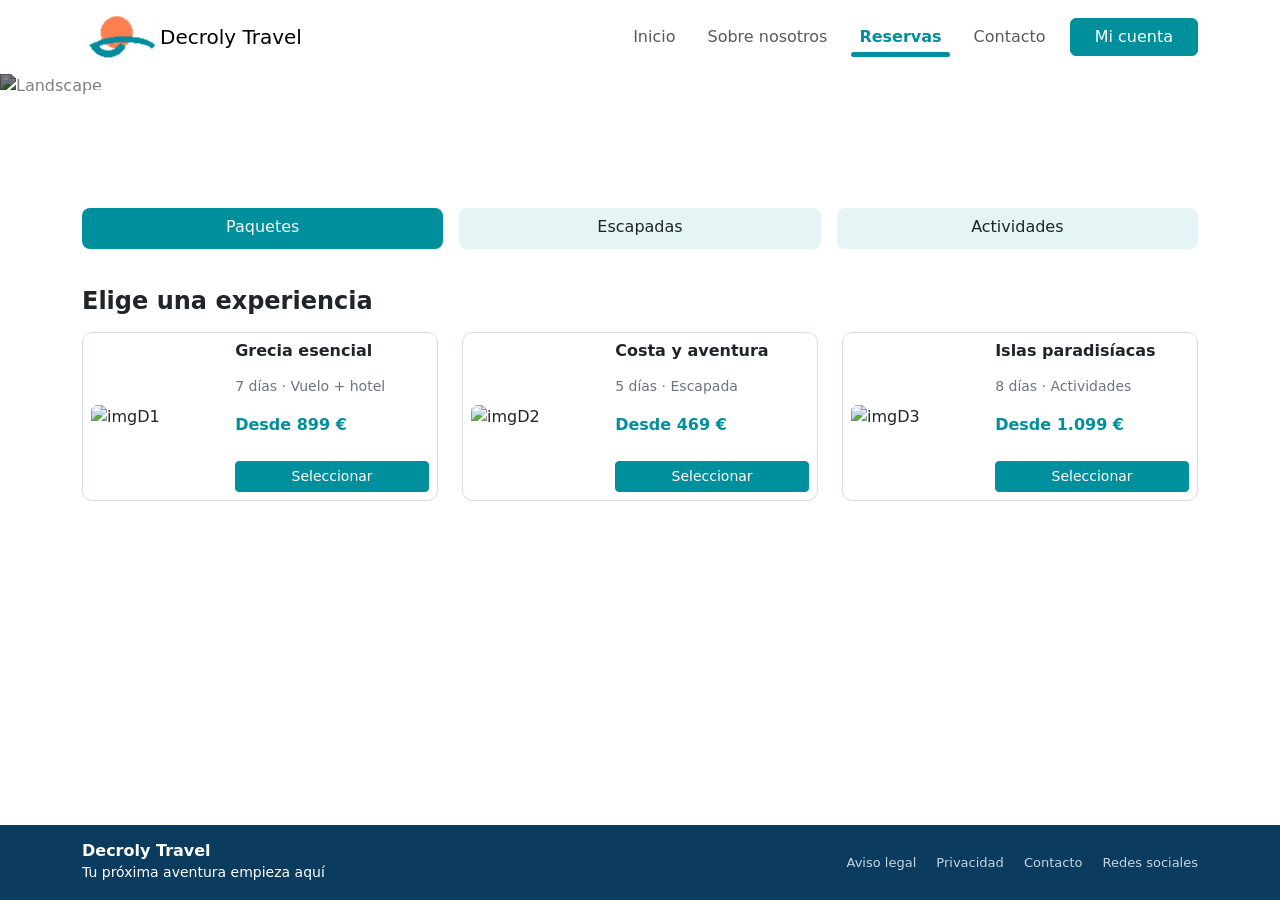
==== Bootstrap/Decroly_Travel/reservas.html @ 0db4a3d3 "Reservas" ====
<!doctype html>
<html lang="es">
    <head>
        <meta charset="utf-8">
        <meta name="viewport" content="width=device-width, initial-scale=1">
        <title>Decroly Travel</title>
        <link href="https://cdn.jsdelivr.net/npm/bootstrap@5.3.3/dist/css/bootstrap.min.css" rel="stylesheet">
        <link href="css/styles.css" rel="stylesheet">
    </head>
    <body class="d-flex flex-column min-vh-100">
        <!--NavBar-->
        <nav class="navbar navbar-expand-lg bg-white">
            <div class="container">
                <img src="imgs/Logo.png">
                <a class="navbar-brand" href="index.html">Decroly Travel</a>
                <button
                    class="navbar-toggler"
                    type="button"
                    data-bs-toggle="collapse"
                    data-bs-target="#menuPrincipal"
                >
                    <span class="navbar-toggler-icon"></span>
                </button>

                <div class="collapse navbar-collapse" id="menuPrincipal">
                    <ul class="navbar-nav ms-auto align-items-lg-center gap-lg-3">
                        <li class="nav-item"><a class="nav-link" href="index.html">Inicio</a></li>
                        <li class="nav-item"><a class="nav-link" href="sobreNosotros.html">Sobre nosotros</a></li>
                        <li class="nav-item"><a class="nav-link active" href="reservas.html">Reservas</a></li>
                        <li class="nav-item"><a class="nav-link" href="#">Contacto</a></li>
                        <li class="nav-item"><a class="btn btn-brand px-4" href="#">Mi cuenta</a></li>
                    </ul>
                </div>
            </div>
        </nav>

        <!--hero-->
        <header class="hero hero-compact text-white d-flex align-items-center">
            <img src="https://i.pinimg.com/1200x/b4/fb/b4/b4fbb4b5aa39f298bc68c712bc2c1c08.jpg" alt="Landscape" class="hero-img">
            <div class="container position-relative z-1 py-2">
                <h1 class="fw-bold">Reserva tu próxima aventura</h1>
                <p class="fs-5">Paquetes, escapadas y actividades.</p>
            </div>
        </header>

        <!--paquetes-->
        <section class="container mt-3">
            <div class="row g-3">
                <div class="col-md-4">
                    <div class="paquete-teal text-light d-flex align-items-center justify-content-center gap-3 p-3 rounded-3 h-75">
                        <h6 class="mb-1">Paquetes</h6>
                    </div>
                </div>
                <div class="col-md-4">
                    <div class="paquete-clear d-flex align-items-center justify-content-center gap-3 p-3 rounded-3 h-75">
                        <h6 class="mb-1">Escapadas</h6>
                    </div>
                </div>
                <div class="col-md-4">
                    <div class="paquete-clear d-flex align-items-center justify-content-center gap-3 p-3 rounded-3 h-75">
                        <h6 class="mb-1">Actividades</h6>
                    </div>
                </div>
            </div>
        </section>

        <!--Experencias-->
        <section class="container my-4">
            <div class="d-flex justify-content-between align-items-center mb-3">
                <h4 class="fw-bold mb-0">Elige una experiencia</h4>
            </div>
            <div class="row g-4">
                <!-- Destino 1 -->
                <div class="col-md-4">
                    <div class="card destino-card h-100 p-2">
                        <div class="row g-2 align-items-center">
                            <div class="col-5">
                                <img src="https://i.pinimg.com/736x/d3/53/ad/d353ad5417acab6da889374f39435e3c.jpg" class="destino-img img-fluid destino-img-lg" alt="imgD1">       
                            </div>
                            <div class="col-7 d-flex flex-column">
                                <h6 class="fw-bold mb-3">Grecia esencial</h6>
                                <p class="small text-secondary mb-3">7 días · Vuelo + hotel</p>
                                <span class="text-brand fw-bold mb-4">Desde 899 €</span>
                                <a href="#" class="btn btn-brand btn-sm w-100 mt-auto">Seleccionar</a>
                            </div>
                        </div>
                    </div>
                </div>
                <!-- Destino 2 -->
                <div class="col-md-4">
                    <div class="card destino-card h-100 p-2">
                        <div class="row g-2 align-items-center">
                            <div class="col-5">
                                <img src="https://i.pinimg.com/736x/a5/bf/43/a5bf438a20e9d42e1b64ea8a0ddde222.jpg" class="destino-img img-fluid destino-img-lg" alt="imgD2">                            </div>
                            <div class="col-7 d-flex flex-column">
                                <h6 class="fw-bold mb-3">Costa y aventura</h6>
                                <p class="small text-secondary mb-3">5 días · Escapada</p>
                                <span class="text-brand fw-bold mb-4">Desde 469 €</span>
                                <a href="#" class="btn btn-brand btn-sm">Seleccionar</a>
                            </div>
                        </div>
                    </div>
                </div>
                <!-- Destino 3 -->
                <div class="col-md-4">
                    <div class="card destino-card h-100 p-2">
                        <div class="row g-2 align-items-center">
                            <div class="col-5">
                                <img src="https://i.pinimg.com/1200x/f4/b0/a6/f4b0a6fe8ca93229efeb30a63403540c.jpg" class="destino-img img-fluid destino-img-lg" alt="imgD3">                        </div>
                            <div class="col-7 d-flex flex-column">
                                <h6 class="fw-bold mb-3">Islas paradisíacas</h6>
                                <p class="small text-secondary mb-3">8 días · Actividades</p>
                                <span class="text-brand fw-bold mb-4">Desde 1.099 €</span>
                                <a href="#" class="btn btn-brand btn-sm">Seleccionar</a>
                            </div>
                        </div>
                    </div>
                </div>
            </div>
        </section>

        <!--Footer-->
        <footer class="footer mt-4 text-white py-3 mt-auto">
            <div class="container">
                <div class="row align-items-center">
                    <div class="col-md-6">
                        <h6 class="fw-bold mb-0">Decroly Travel</h6>
                        <small>Tu próxima aventura empieza aquí</small>
                    </div>
                    <div class="col-md-6 text-md-end mt-3 mt-md-0">
                        <a href="#" class="footer-link">Aviso legal</a>
                        <a href="#" class="footer-link">Privacidad</a>
                        <a href="#" class="footer-link">Contacto</a>
                        <a href="#" class="footer-link">Redes sociales</a>
                    </div>
                </div>
            </div>
        </footer>
        <script src="https://cdn.jsdelivr.net/npm/bootstrap@5.3.3/dist/js/bootstrap.bundle.min.js"></script>
    </body>
</html>
---- Bootstrap/Decroly_Travel/css/styles.css ----
:root {
    --travel-navy: #0b3b5e;
    --travel-teal: #008f9c;
    --travel-coral: #ff7950;
    --travel-cream: #f7ead7;
}
.text-brand {
    color: var(--travel-teal);
}

.btn-brand {
    --bs-btn-color: #fff;
    --bs-btn-bg: var(--travel-teal);
    --bs-btn-border-color: var(--travel-teal);
    --bs-btn-hover-bg: var(--travel-navy);
    --bs-btn-hover-border-color: var(--travel-navy);
    --bs-btn-hover-color: #fff;
}

.btn-action {
    --bs-btn-color: #fff;
    --bs-btn-bg: var(--travel-coral);
    --bs-btn-border-color: var(--travel-coral);
    --bs-btn-hover-bg: #fff;
    --bs-btn-hover-border-color: var(--travel-cream);
    --bs-btn-hover-color: var(--travel-coral);
}

.hero {
    min-height: 230px;
    position: relative;
    overflow: hidden;
}

.hero-img {
    position: absolute;
    inset: 0;
    width: 100%;
    height: 100%;
    object-fit: cover;
    filter: brightness(0.5);
}

.hero.hero-compact {
    min-height: 5%;
    max-height: 10%;
    overflow: hidden;
}

.hero.hero-compact .hero-img {
    width: 100%;
    height: 100%;
    object-fit: cover;
}

.buscador {
    position: relative;
    margin-top: -10px;
    border: 1px solid #cbdce5;
}

.icono {
    background-color: #e5f4f5;
    color: var(--travel-teal);
    border-radius: 50%;
    width: 40px;
    height: 40px;
    display: flex;
    align-items: center;
    justify-content: center;
}

.iconoOpaque {
    background-color: var(--travel-teal);
    color: var(--travel-teal);
    border: 2px solid var(--travel-teal);
    border-radius: 50%;
    width: 40px;
    height: 40px;
    display: flex;
    align-items: center;
    justify-content: center;
}

.destino-card {
    border: 1px solid #d5e0e7;
    border-radius: 10px;
}

.destino-img {
    width: 100%;
    height: 94px;
    object-fit: cover;
    border-radius: 3px;
}

.destino-img.destino-img-lg {
    height: 145px;
    border-radius: 6px;
}
.footer {
    background-color: var(--travel-navy);
}

.footer-link {
    color: #c5d5df;
    text-decoration: none;
    margin-left: 15px;
    font-size: 13px;
}

.footer-link:hover {
    color: white;
}

.team-link:hover,
.team-link:focus {
    color: var(--travel-navy);
    text-decoration: underline !important;
    text-underline-offset: 3px;
}

.historia-img {
    width: 100%;
    height: 100%;
    min-height: 155px;
    max-height: 180px;
    object-fit: cover;
    display: block;
}

.historia-card {
    border: 1px solid #d5e2e9;
    border-radius: 10px;
}

.navbar-nav .nav-link.active {
    color: var(--travel-teal) !important;
    font-weight: 600;
    position: relative;
    display: inline-block;
    padding-bottom: 8px;
}

.navbar-nav .nav-link.active::after {
    content: "";
    position: absolute;
    inset: auto 0 0 0;
    height: 5px;
    background-color: var(--travel-teal);
    border-radius: 50px;
}

.valor-cream {
    background-color: var(--travel-cream);
}

.valor-teal {
    background-color: color-mix(in srgb, var(--travel-teal) 40%, transparent);
}

.paquete-teal {
    background-color: var(--travel-teal);
}
.paquete-clear {
    background-color: color-mix(in srgb, var(--travel-teal) 10%, transparent);
}
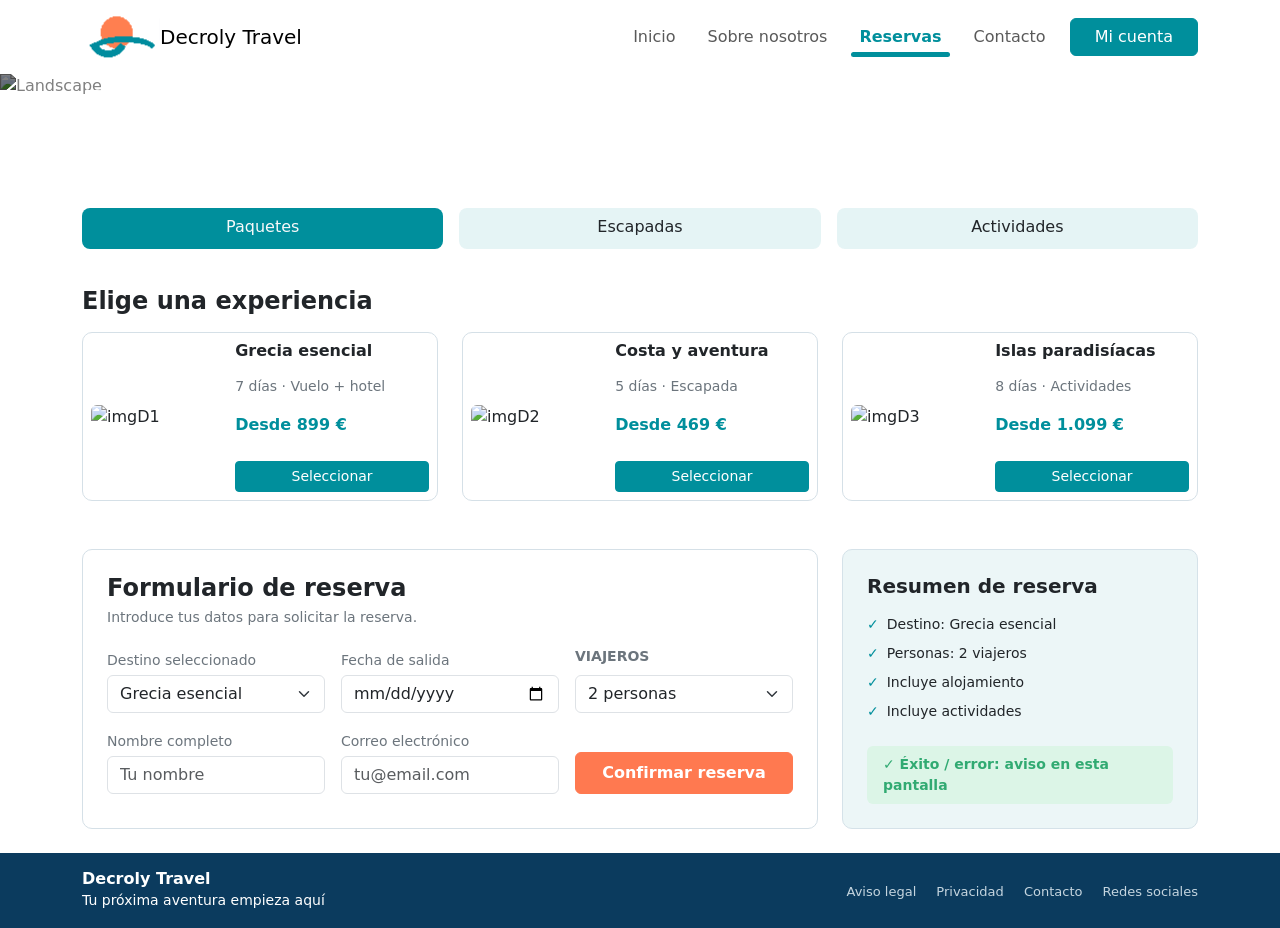
==== commit 171eca73: "act 3 fin" ====
--- a/Bootstrap/Decroly_Travel/reservas.html
+++ b/Bootstrap/Decroly_Travel/reservas.html
@@ -70,7 +70,7 @@
                 <h4 class="fw-bold mb-0">Elige una experiencia</h4>
             </div>
             <div class="row g-4">
-                <!-- Destino 1 -->
+
                 <div class="col-md-4">
                     <div class="card destino-card h-100 p-2">
                         <div class="row g-2 align-items-center">
@@ -86,7 +86,7 @@
                         </div>
                     </div>
                 </div>
-                <!-- Destino 2 -->
+
                 <div class="col-md-4">
                     <div class="card destino-card h-100 p-2">
                         <div class="row g-2 align-items-center">
@@ -101,7 +101,7 @@
                         </div>
                     </div>
                 </div>
-                <!-- Destino 3 -->
+
                 <div class="col-md-4">
                     <div class="card destino-card h-100 p-2">
                         <div class="row g-2 align-items-center">
@@ -119,6 +119,94 @@
             </div>
         </section>
 
+
+        <!--Form-->
+        <section class="container my-4">
+            <div class="row g-4 align-items-stretch">
+                <!--Formulario -->
+                <div class="col-lg-8">
+                    <div class="card destino-card h-100 p-4">
+                        <h4 class="fw-bold mb-1">Formulario de reserva</h4>
+                        <p class="small text-secondary mb-3">Introduce tus datos para solicitar la reserva.</p>
+
+                        <form>
+                            <div class="row g-3 align-items-end">
+                                <!--fila1-->
+                                <div class="col-md-4">
+                                    <label class="form-label small text-secondary mb-1">Destino seleccionado</label>
+                                    <select class="form-select">
+                                        <option selected>Grecia esencial</option>
+                                        <option>Costa y aventura</option>
+                                        <option>Islas paradisíacas</option>
+                                    </select>
+                                </div>
+                                <div class="col-md-4">
+                                    <label class="form-label small text-secondary mb-1">Fecha de salida</label>
+                                    <input type="date" class="form-control">
+                                </div>
+                                <div class="col-md-4">
+                                    <label class="form-label small fw-bold text-secondary">VIAJEROS</label>
+                                    <select class="form-select">
+                                        <option>1 persona</option>
+                                        <option selected>2 personas</option>
+                                        <option>3 personas</option>
+                                        <option>4 personas</option>
+                                        <option>5 o más personas</option>
+                                    </select>
+                                </div>   
+                                
+                                <!--fila2-->
+                                <div class="col-md-4">
+                                    <label class="form-label small text-secondary mb-1">Nombre completo</label>
+                                    <input type="text" class="form-control" placeholder="Tu nombre">
+                                </div>
+
+                                <div class="col-md-4">
+                                    <label class="form-label small text-secondary mb-1">Correo electrónico</label>
+                                    <input type="email" class="form-control" placeholder="tu@email.com">
+                                </div>
+
+                                <div class="col-md-4">
+                                    <button type="submit" class="btn btn-action w-100 py-2 fw-semibold">
+                                        Confirmar reserva
+                                    </button>
+                                </div>
+                            </div>
+                        </form>
+                        
+                    </div>
+                    
+                </div>
+                <div class="col-lg-4">
+                    <div class="card resumen-card h-100 p-4 d-flex flex-column">
+                        <h5 class="fw-bold mb-3">Resumen de reserva</h5>
+                
+                        <ul class="list-unstyled d-flex flex-column gap-2 mb-4 small">
+                            <li><span class="text-brand fw-bold me-2">✓</span>Destino: Grecia esencial</li>
+                            <li><span class="text-brand fw-bold me-2">✓</span>Personas: 2 viajeros</li>
+                            <li><span class="text-brand fw-bold me-2">✓</span>Incluye alojamiento</li>
+                            <li><span class="text-brand fw-bold me-2">✓</span>Incluye actividades</li>
+                        </ul>
+
+                        <div class="alerta-reserva mt-auto px-3 py-2 rounded-2 small fw-semibold">
+                            ✓ Éxito / error: aviso en esta pantalla
+                        </div>
+                    </div>
+                </div>
+            </div>
+        </section>
+
+
+
+
+
+
+
+
+
+
+
+
         <!--Footer-->
         <footer class="footer mt-4 text-white py-3 mt-auto">
             <div class="container">
--- a/Bootstrap/Decroly_Travel/css/styles.css
+++ b/Bootstrap/Decroly_Travel/css/styles.css
@@ -165,3 +165,14 @@
 .paquete-clear {
     background-color: color-mix(in srgb, var(--travel-teal) 10%, transparent);
 }
+
+.resumen-card {
+    background-color: color-mix(in srgb, var(--travel-teal) 5%, #f8fbfc);
+    border: 1px solid #d5e2e9;
+    border-radius: 10px;
+}
+
+.alerta-reserva {
+    background-color: #dcf5e7;
+    color: #31aa72;
+}
